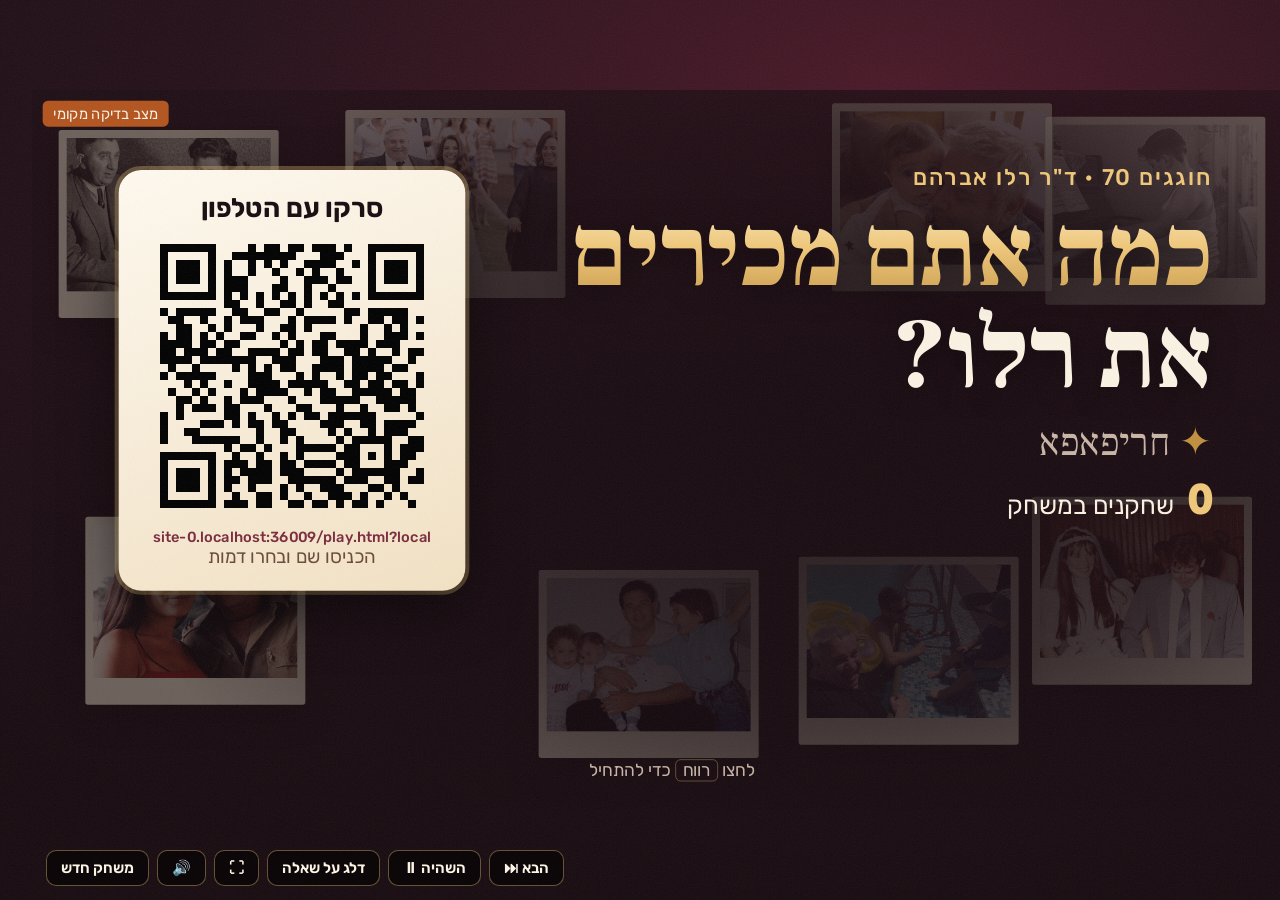
==== index.html @ bc06cff4 "Relu70 trivia: TV host, phone player, local test bench, media Co-Authored-By: Claude Opus 5.5 <norep" ====
<!doctype html>
<html lang="he" dir="rtl">
<head>
<meta charset="utf-8">
<meta name="viewport" content="width=device-width, initial-scale=1">
<title>כמה אתם מכירים את רלו? · מסך הטלוויזיה</title>
<link rel="stylesheet" href="css/common.css">
<link rel="stylesheet" href="css/host.css">
</head>
<body class="grain">
<div id="stage">

  <!-- LOBBY -->
  <section id="lobby" class="screen">
    <div class="collage" id="collage"></div>
    <div class="lobby-main">
      <div class="kicker">חוגגים 70 · ד"ר רלו אברהם</div>
      <h1 class="title"><span class="gold-text">כמה אתם מכירים</span><br>את רלו?</h1>
      <div class="nick" id="nick">חריפאפא</div>
      <div class="lobby-count"><b class="num" id="pcount">0</b> שחקנים במשחק</div>
    </div>
    <div class="qr-card">
      <div class="qr-label">סרקו עם הטלפון</div>
      <img id="qr" src="media/qr.svg" alt="QR">
      <div class="qr-url" id="qrurl"></div>
      <div class="qr-label small">הכניסו שם ובחרו דמות</div>
    </div>
    <div class="chips" id="chips"></div>
    <div class="hint">לחצו <kbd>רווח</kbd> כדי להתחיל</div>
  </section>

  <!-- QUESTION -->
  <section id="question" class="screen">
    <div class="qbg" id="qbg"></div>
    <header class="qhead">
      <span class="era" id="era"></span>
      <span class="qnum num" id="qnum"></span>
      <span class="double hidden" id="double">✨ שאלת הזהב · ניקוד כפול</span>
    </header>
    <h2 class="qtext" id="qtext"></h2>
    <div class="timer">
      <svg viewBox="0 0 120 120"><circle class="track" cx="60" cy="60" r="52"/><circle class="ring" id="ring" cx="60" cy="60" r="52"/></svg>
      <div class="secs num" id="secs"></div>
    </div>
    <div class="answered"><b class="num" id="acount">0</b><span id="atotal"></span><div class="who" id="who"></div></div>
    <div class="ready" id="ready"><div class="ready-bar"><i id="readybar"></i></div><span>מתכוננים…</span></div>
    <div class="tiles" id="tiles"></div>
  </section>

  <!-- REVEAL -->
  <section id="reveal" class="screen">
    <div class="frame"><video id="rvideo" muted playsinline preload="auto"></video></div>
    <aside class="rside">
      <div class="rlabel">התשובה הנכונה</div>
      <div class="ranswer" id="ranswer"></div>
      <div class="rfact" id="rfact"></div>
      <div class="dist" id="dist"></div>
    </aside>
    <div class="fast" id="fast"></div>
  </section>

  <!-- LEADERBOARD -->
  <section id="board" class="screen">
    <header class="bhead">
      <h2 class="gold-text">טבלת המשפחה</h2>
      <span id="bsub"></span>
    </header>
    <div class="blist" id="blist"></div>
  </section>

  <!-- PODIUM -->
  <section id="podium" class="screen">
    <h2 class="ptitle gold-text">אלופי רלו!</h2>
    <div class="pods" id="pods"></div>
    <div class="prest" id="prest"></div>
  </section>

  <!-- FINALE -->
  <section id="finale" class="screen">
    <div class="fphotos" id="fphotos"></div>
    <div class="fcontent">
      <div class="f70 gold-text num">70</div>
      <div class="fmazal">מזל טוב, רלו!</div>
      <div class="fnicks">חריפאפא · שמנצ'יק · פטצ'ו · פלפיפו</div>
      <div class="flove">באהבה גדולה, מאלין, הילדים, הנכדים (וגם קמי וריילי)</div>
    </div>
  </section>

  <div class="paused hidden" id="paused"><div>⏸ הפסקה קצרה</div></div>
  <div class="local-badge hidden" id="localbadge">מצב בדיקה מקומי</div>
</div>

<div class="controls" id="controls">
  <button data-act="next" title="הבא (רווח)">הבא ⏭</button>
  <button data-act="pause" title="השהיה (P)">השהיה ⏸</button>
  <button data-act="skip" title="דילוג על שאלה (S)">דלג על שאלה</button>
  <button data-act="full" title="מסך מלא (F)">⛶</button>
  <button data-act="sound" title="צליל (M)" id="soundbtn">🔊</button>
  <button data-act="new" title="משחק חדש">משחק חדש</button>
</div>
<canvas class="confetti" id="confetti"></canvas>
<script type="module" src="js/host.js"></script>
</body>
</html>
---- css/common.css ----
@font-face { font-family: 'Frank'; src: url(../fonts/FrankRuhlLibre.ttf) format('truetype'); font-weight: 300 900; font-display: swap; }
@font-face { font-family: 'Rubik'; src: url(../fonts/Rubik.ttf) format('truetype'); font-weight: 300 900; font-display: swap; }
@font-face { font-family: 'Secular'; src: url(../fonts/SecularOne-Regular.ttf) format('truetype'); font-display: swap; }

:root {
  --ink: #170b10;
  --night: #241018;
  --wine: #5b1d2f;
  --wine2: #7a2a3e;
  --gold: #f0c87a;
  --gold2: #c08f3e;
  --cream: #fbf3e4;
  --muted: #c9b5a6;
  --good: #3fbf7f;
  --bad: #e2574c;
  --c0: #e4674f;  /* coral */
  --c1: #2a9d96;  /* teal */
  --c2: #d9a03a;  /* amber */
  --c3: #7a5bc0;  /* plum */
  --shadow: 0 18px 50px rgba(0,0,0,.45);
}
* { box-sizing: border-box; margin: 0; padding: 0; }
html, body { height: 100%; }
body {
  background: radial-gradient(120% 90% at 70% 10%, #4a1828 0%, var(--night) 45%, var(--ink) 100%);
  color: var(--cream);
  font-family: 'Rubik', system-ui, sans-serif;
  direction: rtl;
  overflow: hidden;
  -webkit-tap-highlight-color: transparent;
}
.hidden { display: none !important; }
.gold-text {
  background: linear-gradient(180deg, #fff1cf 0%, var(--gold) 45%, var(--gold2) 100%);
  -webkit-background-clip: text; background-clip: text; color: transparent;
}
.num { font-family: 'Secular', 'Rubik', sans-serif; }
.c0 { --c: var(--c0); } .c1 { --c: var(--c1); } .c2 { --c: var(--c2); } .c3 { --c: var(--c3); }

/* film grain */
.grain::after {
  content: ''; position: fixed; inset: -50%; pointer-events: none; z-index: 50; opacity: .07;
  background-image: url("data:image/svg+xml;utf8,<svg xmlns='http://www.w3.org/2000/svg' width='160' height='160'><filter id='n'><feTurbulence type='fractalNoise' baseFrequency='.9' numOctaves='2' stitchTiles='stitch'/></filter><rect width='100%' height='100%' filter='url(%23n)'/></svg>");
  animation: grain 1.2s steps(6) infinite;
}
@keyframes grain { 0%{transform:translate(0,0)} 25%{transform:translate(-3%,2%)} 50%{transform:translate(2%,-3%)} 75%{transform:translate(-2%,-1%)} 100%{transform:translate(0,0)} }

.confetti { position: fixed; inset: 0; pointer-events: none; z-index: 40; }
---- css/host.css ----
/* Everything is laid out on a fixed 1920x1080 stage that is scaled to the TV. */
#stage { position: absolute; width: 1920px; height: 1080px; left: 50%; top: 50%; transform-origin: 50% 50%; }
.screen { position: absolute; inset: 0; opacity: 0; pointer-events: none; transition: opacity .6s ease; }
.screen.on { opacity: 1; pointer-events: auto; }
kbd { font-family: inherit; border: 1px solid rgba(240,200,122,.5); border-radius: 8px; padding: 0 10px; }

/* ---------- lobby ---------- */
.collage { position: absolute; inset: 0; overflow: hidden; }
.collage .ph {
  position: absolute; width: 330px; padding: 12px 12px 40px; background: #f6ecd8; border-radius: 4px;
  box-shadow: var(--shadow); filter: sepia(.25) saturate(.9); opacity: .55;
  animation: drift 26s ease-in-out infinite alternate;
}
.collage .ph img { width: 100%; height: 230px; object-fit: cover; display: block; }
@keyframes drift { from { transform: translate(0,0) rotate(var(--r)); } to { transform: translate(var(--dx), var(--dy)) rotate(calc(var(--r) * -1)); } }
.collage::after { content: ''; position: absolute; inset: 0;
  background: radial-gradient(60% 70% at 62% 45%, rgba(23,11,16,.92) 0%, rgba(23,11,16,.75) 55%, rgba(23,11,16,.35) 100%); }

.lobby-main { position: absolute; right: 150px; top: 110px; width: 1050px; }
.kicker { font-size: 34px; letter-spacing: .08em; color: var(--gold); font-weight: 500; }
.title { font-family: 'Frank', serif; font-weight: 900; font-size: 150px; line-height: 1.02; margin-top: 18px;
  text-shadow: 0 6px 40px rgba(0,0,0,.5); }
.title .gold-text { text-shadow: none; filter: drop-shadow(0 6px 24px rgba(0,0,0,.45)); }
.nick { font-family: 'Frank', serif; font-size: 58px; color: var(--muted); margin-top: 16px; height: 70px; transition: opacity .5s; }
.nick::before { content: '✦ '; color: var(--gold2); }
.lobby-count { font-size: 38px; margin-top: 10px; color: var(--cream); }
.lobby-count b { font-size: 64px; color: var(--gold); margin-left: 10px; }

.qr-card { position: absolute; left: 130px; top: 120px; width: 520px; padding: 34px; border-radius: 34px; text-align: center;
  background: linear-gradient(160deg, #fffaf0, #f3e2c4); color: var(--ink); box-shadow: 0 30px 80px rgba(0,0,0,.55), 0 0 0 6px rgba(240,200,122,.35); }
.qr-card img { width: 420px; height: 420px; display: block; margin: 18px auto; image-rendering: pixelated; }
.qr-label { font-size: 40px; font-weight: 700; }
.qr-label.small { font-size: 28px; font-weight: 400; color: #6b4a3a; }
.qr-url { font-size: 22px; direction: ltr; color: #7a2a3e; font-weight: 500; word-break: break-all; }

.chips { position: absolute; left: 720px; right: 110px; top: 690px; bottom: 90px; display: flex; flex-wrap: wrap;
  align-content: flex-start; gap: 14px; justify-content: flex-start; }
.chips.many { gap: 8px; }
.chips.many .chip { font-size: 24px; padding: 6px 18px 6px 12px; gap: 8px; }
.chips.many .chip .av { font-size: 28px; }
.chip { display: flex; align-items: center; gap: 12px; padding: 10px 26px 10px 18px; border-radius: 999px; font-size: 32px; font-weight: 600;
  background: rgba(255,255,255,.09); border: 2px solid rgba(240,200,122,.35); backdrop-filter: blur(6px);
  animation: pop .55s cubic-bezier(.2,1.6,.4,1) both; cursor: pointer; }
.chip.off { opacity: .4; }
.chip .av { font-size: 40px; }
@keyframes pop { from { transform: scale(.2); opacity: 0; } to { transform: scale(1); opacity: 1; } }
.hint { position: absolute; bottom: 44px; width: 100%; text-align: center; color: var(--muted); font-size: 26px; }

/* ---------- question ---------- */
.qbg { position: absolute; inset: 0; background-size: cover; background-position: center; opacity: .55; transform: scale(1.05); }
.qbg::after { content: ''; position: absolute; inset: 0; background: linear-gradient(180deg, rgba(23,11,16,.4), rgba(23,11,16,.92) 70%); }
.qhead { position: absolute; top: 60px; right: 90px; left: 90px; display: flex; gap: 24px; align-items: center; }
.era { font-size: 30px; padding: 10px 28px; border-radius: 999px; color: var(--ink); font-weight: 700;
  background: linear-gradient(180deg, #ffe6b0, var(--gold) 50%, var(--gold2)); }
.qnum { font-size: 34px; color: var(--muted); }
.double { font-size: 30px; color: var(--gold); font-weight: 700; animation: glow 1.4s ease-in-out infinite alternate; }
@keyframes glow { from { text-shadow: 0 0 0 transparent; } to { text-shadow: 0 0 24px rgba(240,200,122,.9); } }
.qtext { position: absolute; top: 170px; right: 90px; left: 420px; font-family: 'Frank', serif; font-weight: 800; font-size: 86px;
  line-height: 1.12; text-shadow: 0 4px 30px rgba(0,0,0,.6); animation: rise .7s ease both; }
@keyframes rise { from { transform: translateY(30px); opacity: 0; } to { transform: none; opacity: 1; } }

.timer { position: absolute; left: 110px; top: 150px; width: 250px; height: 250px; }
.timer svg { width: 100%; height: 100%; transform: rotate(-90deg); }
.timer circle { fill: none; stroke-width: 9; }
.timer .track { stroke: rgba(255,255,255,.12); }
.timer .ring { stroke: var(--gold); stroke-linecap: round; stroke-dasharray: 326.7; transition: stroke .3s; }
.timer.low .ring { stroke: var(--bad); }
.secs { position: absolute; inset: 0; display: grid; place-items: center; font-size: 104px; color: var(--cream); }
.timer.low .secs { color: #ffb3a8; animation: beat 1s infinite; }
@keyframes beat { 50% { transform: scale(1.08); } }

.answered { position: absolute; left: 110px; top: 430px; width: 250px; text-align: center; font-size: 28px; color: var(--muted); }
.answered b { display: block; font-size: 70px; color: var(--cream); line-height: 1; }
.who { display: flex; flex-wrap: wrap; justify-content: center; gap: 4px; margin-top: 12px; font-size: 30px; }
.who span { animation: pop .4s both; }

.ready { position: absolute; bottom: 230px; left: 0; right: 0; text-align: center; font-size: 34px; color: var(--muted); transition: opacity .4s; }
.ready-bar { width: 700px; height: 10px; margin: 0 auto 18px; background: rgba(255,255,255,.12); border-radius: 9px; overflow: hidden; }
.ready-bar i { display: block; height: 100%; width: 0; background: var(--gold); }
.tiles { position: absolute; right: 90px; left: 90px; bottom: 70px; display: grid; grid-template-columns: 1fr 1fr; gap: 26px; }
.tile { position: relative; display: flex; align-items: center; gap: 28px; height: 170px; padding: 0 30px; border-radius: 30px;
  background: linear-gradient(180deg, color-mix(in srgb, var(--c) 92%, white), var(--c)); box-shadow: 0 14px 0 color-mix(in srgb, var(--c) 60%, black), var(--shadow);
  font-size: 54px; font-weight: 700; color: #fff; text-shadow: 0 2px 8px rgba(0,0,0,.3); animation: rise .5s both; }
.tile:nth-child(2) { animation-delay: .08s; } .tile:nth-child(3) { animation-delay: .16s; } .tile:nth-child(4) { animation-delay: .24s; }
.tile .L { flex: none; width: 104px; height: 104px; border-radius: 50%; display: grid; place-items: center; font-family: 'Frank'; font-weight: 900;
  font-size: 66px; background: rgba(255,255,255,.95); color: var(--c); text-shadow: none; box-shadow: inset 0 -5px 0 rgba(0,0,0,.12); }
.tiles.closed .tile { visibility: hidden; }

/* ---------- reveal ---------- */
.frame { position: absolute; right: 70px; top: 90px; width: 1150px; height: 647px; border-radius: 28px; overflow: hidden;
  box-shadow: 0 0 0 6px var(--gold2), 0 0 0 14px rgba(240,200,122,.18), 0 40px 90px rgba(0,0,0,.6); background: #000; }
.frame video { width: 100%; height: 100%; object-fit: cover; }
.screen.on .frame { animation: zoomin .9s cubic-bezier(.2,1,.3,1) both; }
@keyframes zoomin { from { transform: scale(.85); opacity: 0; } }
.rside { position: absolute; left: 70px; top: 90px; width: 600px; }
.rlabel { font-size: 30px; color: var(--gold); letter-spacing: .05em; }
.ranswer { font-family: 'Frank', serif; font-weight: 900; font-size: 84px; line-height: 1.05; margin: 10px 0 20px; }
.ranswer::before { content: '✓ '; color: var(--good); }
.rfact { font-size: 34px; line-height: 1.35; color: var(--cream); opacity: .92; }
.dist { margin-top: 40px; display: grid; gap: 14px; }
.drow { display: grid; grid-template-columns: 56px 1fr 70px; align-items: center; gap: 14px; font-size: 30px; }
.drow .L { width: 56px; height: 56px; border-radius: 50%; display: grid; place-items: center; background: var(--c); font-family: 'Frank'; font-weight: 900; }
.drow .bar { height: 40px; border-radius: 12px; background: rgba(255,255,255,.08); overflow: hidden; }
.drow .bar i { display: block; height: 100%; width: 0; background: var(--c); border-radius: 12px; transition: width 1.2s cubic-bezier(.2,1,.3,1) .4s; }
.drow.wrong { opacity: .45; }
.drow .n { font-size: 36px; text-align: left; }
.fast { position: absolute; top: 760px; right: 70px; width: 1150px; font-size: 36px; text-align: center; color: var(--muted); }
.fast b { color: var(--gold); }
#reveal .frame.ken video { display: none; }

/* ---------- leaderboard ---------- */
.bhead { position: absolute; top: 50px; right: 110px; left: 110px; display: flex; align-items: baseline; gap: 30px; }
.bhead h2 { font-family: 'Frank'; font-weight: 900; font-size: 88px; }
.bhead span { font-size: 32px; color: var(--muted); }
.blist { position: absolute; top: 200px; right: 110px; left: 110px; bottom: 50px; }
.brow { position: absolute; display: flex; align-items: center; gap: 18px; padding: 0 26px; border-radius: 20px;
  background: rgba(255,255,255,.07); border: 1px solid rgba(255,255,255,.08); transition: transform 1.1s cubic-bezier(.3,1.2,.4,1); }
.brow .rk { width: 64px; font-size: 40px; text-align: center; color: var(--muted); }
.brow .av { font-size: 44px; }
.brow .nm { flex: 1; font-weight: 600; white-space: nowrap; overflow: hidden; text-overflow: ellipsis; }
.brow .sc { font-size: 40px; min-width: 120px; text-align: left; }
.brow .gain { direction: ltr; font-size: 26px; color: var(--good); min-width: 110px; text-align: left; font-weight: 700; }
.brow .mv { font-size: 24px; min-width: 56px; text-align: center; font-weight: 700; }
.brow .mv.up { color: var(--good); } .brow .mv.down { color: var(--bad); }
.brow.top1 { background: linear-gradient(90deg, rgba(240,200,122,.38), rgba(240,200,122,.12)); border-color: var(--gold); }
.brow.top2 { background: linear-gradient(90deg, rgba(220,220,235,.25), rgba(220,220,235,.08)); }
.brow.top3 { background: linear-gradient(90deg, rgba(205,127,50,.3), rgba(205,127,50,.08)); }
.brow.top1 .rk, .brow.top2 .rk, .brow.top3 .rk { font-size: 46px; }

/* ---------- podium ---------- */
.ptitle { position: absolute; top: 50px; width: 100%; text-align: center; font-family: 'Frank'; font-weight: 900; font-size: 110px; }
.pods { position: absolute; bottom: 230px; left: 0; right: 0; display: flex; justify-content: center; align-items: flex-end; gap: 40px; }
.pod { width: 400px; text-align: center; opacity: 0; transform: translateY(60px); transition: all .9s cubic-bezier(.2,1.3,.4,1); }
.pod.show { opacity: 1; transform: none; }
.pod .av { font-size: 120px; }
.pod .nm { font-size: 52px; font-weight: 700; margin: 8px 0; }
.pod .sc { font-size: 40px; color: var(--gold); }
.pod .block { margin-top: 18px; border-radius: 26px 26px 0 0; display: grid; place-items: start center; padding-top: 20px;
  font-family: 'Frank'; font-weight: 900; font-size: 120px; color: rgba(23,11,16,.55); box-shadow: var(--shadow); }
.pod.p1 .block { height: 360px; background: linear-gradient(180deg, #ffe7b0, var(--gold) 40%, var(--gold2)); }
.pod.p2 .block { height: 260px; background: linear-gradient(180deg, #f4f4fa, #bfc3d0); }
.pod.p3 .block { height: 190px; background: linear-gradient(180deg, #f0c09a, #b4703e); }
.prest { position: absolute; bottom: 70px; width: 100%; text-align: center; font-size: 34px; color: var(--muted); }
.prest b { color: var(--gold); }
.prest i { font-style: normal; opacity: .5; }

/* ---------- finale ---------- */
.fphotos { position: absolute; inset: 0; }
.fphotos img { position: absolute; inset: 0; width: 100%; height: 100%; object-fit: cover; opacity: 0; transition: opacity 1.6s; filter: brightness(.42) sepia(.15); object-position: 50% 30%; }
.fphotos img.on { opacity: 1; animation: slowzoom 8s linear both; }
@keyframes slowzoom { from { transform: scale(1.02); } to { transform: scale(1.12); } }
.fcontent { position: absolute; inset: 0; display: flex; flex-direction: column; align-items: center; justify-content: center; text-align: center;
  background: radial-gradient(50% 50% at 50% 50%, rgba(23,11,16,.55), rgba(23,11,16,.1)); }
.f70 { font-size: 420px; line-height: .9; filter: drop-shadow(0 10px 50px rgba(0,0,0,.6)); }
.fmazal { font-family: 'Frank'; font-weight: 900; font-size: 140px; text-shadow: 0 6px 40px rgba(0,0,0,.7); }
.fnicks { font-size: 42px; color: var(--gold); margin-top: 20px; }
.flove { font-size: 40px; margin-top: 30px; color: var(--cream); text-shadow: 0 2px 20px #000; }
#finale.on .f70 { animation: zoomin 1.6s cubic-bezier(.2,1,.3,1) both; }
#finale.on .fmazal { animation: rise 1s .8s both; }
#finale.on .fnicks, #finale.on .flove { animation: rise 1s 1.6s both; }

/* ---------- overlays & controls ---------- */
.paused { position: absolute; inset: 0; z-index: 30; display: grid; place-items: center; background: rgba(23,11,16,.7); backdrop-filter: blur(8px);
  font-family: 'Frank'; font-size: 120px; font-weight: 900; color: var(--gold); }
.local-badge { position: absolute; top: 16px; left: 16px; padding: 6px 16px; border-radius: 8px; background: #b3541e; font-size: 22px; z-index: 31; }
.controls { position: fixed; bottom: 14px; left: 14px; z-index: 60; display: flex; gap: 8px; transition: opacity .4s; direction: rtl; }
.controls.idle { opacity: 0; }
.controls button { font: 600 15px 'Rubik'; color: var(--cream); background: rgba(0,0,0,.55); border: 1px solid rgba(240,200,122,.4);
  border-radius: 10px; padding: 8px 14px; cursor: pointer; }
.controls button:hover { background: var(--wine); }
body.noctl { cursor: none; }
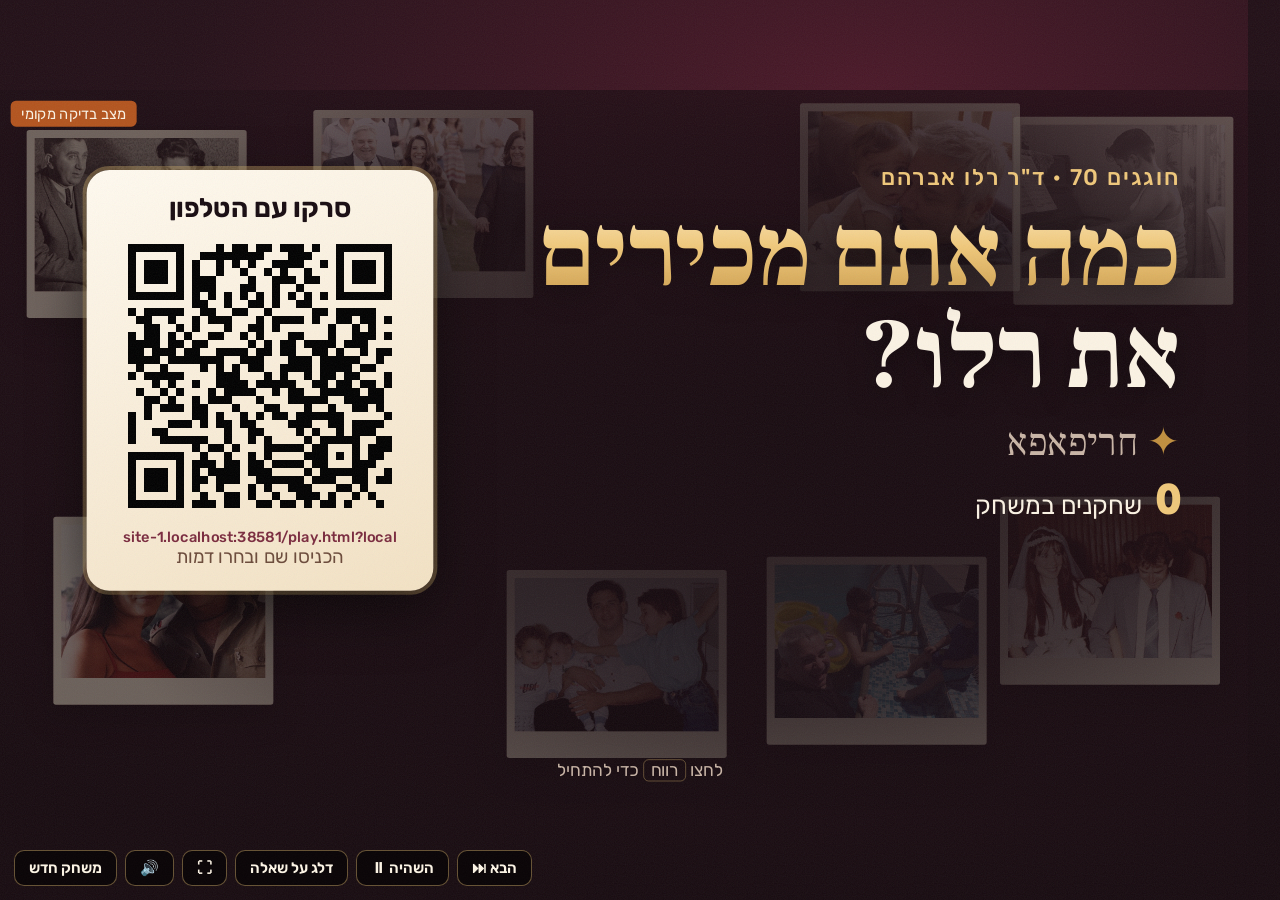
==== commit 433fbf56: "Keep the site out of search engines; drop the draft question list Co-Authored-By: Claude Opus 5.5 <n" ====
--- a/index.html
+++ b/index.html
@@ -2,6 +2,7 @@
 <html lang="he" dir="rtl">
 <head>
 <meta charset="utf-8">
+<meta name="robots" content="noindex, nofollow">
 <meta name="viewport" content="width=device-width, initial-scale=1">
 <title>כמה אתם מכירים את רלו? · מסך הטלוויזיה</title>
 <link rel="stylesheet" href="css/common.css">
